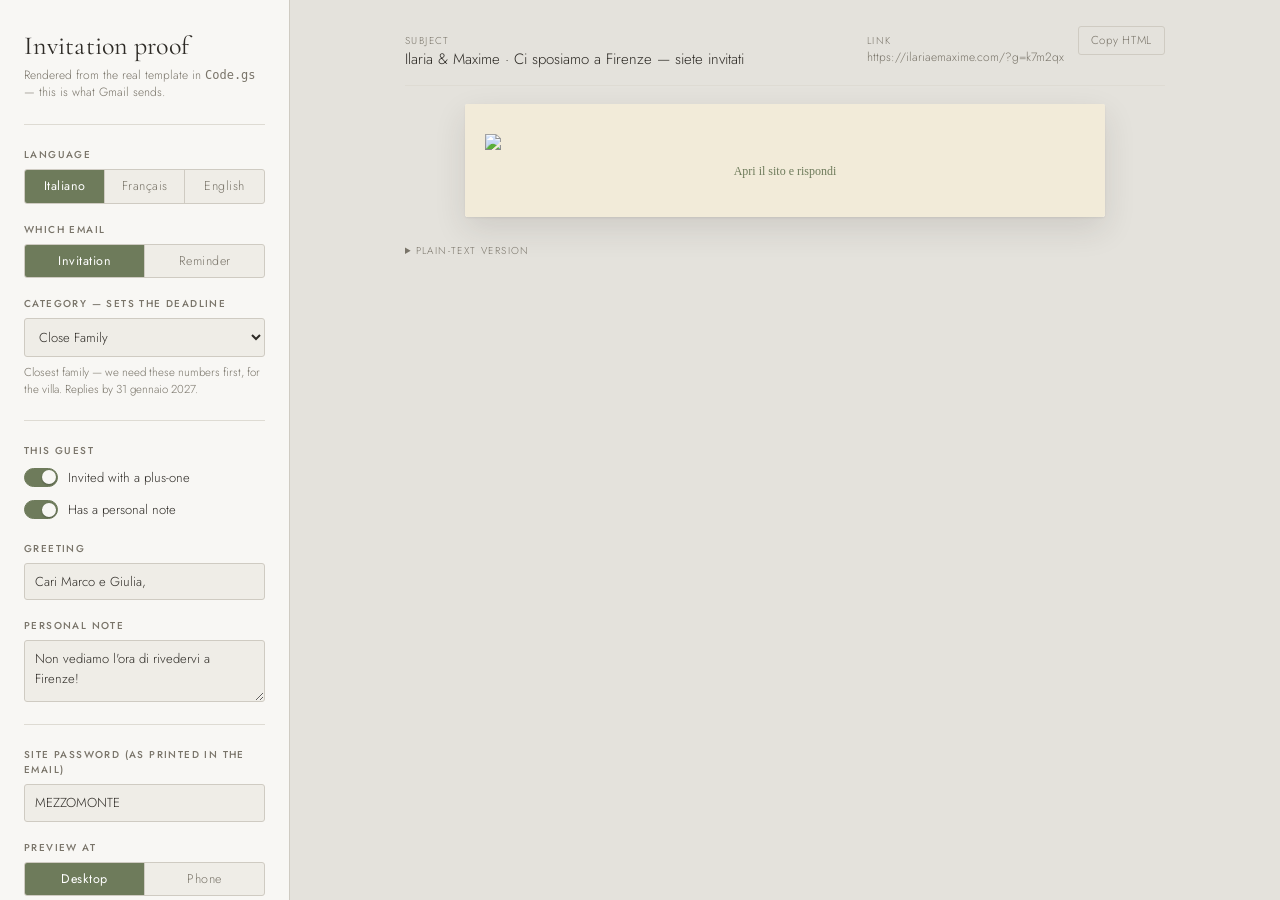
==== tools/invites/preview/invite-preview.html @ 86513843 "No empty slice, no white bands, and the password set like the mock The last slice was a band of empt" ====
<!doctype html>
<html lang="en">
<head>
<meta charset="utf-8">
<meta name="viewport" content="width=device-width,initial-scale=1">
<!-- ARTIFACT:BEGIN -->
<title>Invitation Proof Sheet</title>
<link rel="preconnect" href="https://fonts.googleapis.com">
<link rel="preconnect" href="https://fonts.gstatic.com" crossorigin>
<link rel="stylesheet" href="https://fonts.googleapis.com/css2?family=Cormorant+Garamond:ital,wght@0,400;1,300;1,400&family=Jost:wght@300;400;500&display=swap">
<style>
/* ---------------------------------------------------------------------------
   Proof-sheet chrome. Deliberately cooler and greyer than the invitation's own
   warm ivory, so the email reads as a sheet of paper laid on a light table
   rather than dissolving into the page around it. The email is the subject
   here; everything else should recede.
   Palette borrows one value from the wedding tokens — salvia-deep #6E7B5B —
   and nothing else, so the accent belongs without the chrome cosplaying.
--------------------------------------------------------------------------- */
:root{
  --ground:#E4E2DC; --panel:#F8F7F4; --panel-2:#EFEDE7;
  --ink:#2E2B26; --muted:#797469; --accent:#6E7B5B; --accent-ink:#FFFFFF;
  --line:#CFCBC2; --line-soft:#DEDBD3;
  --shadow:0 1px 2px rgba(46,43,38,.08), 0 12px 32px rgba(46,43,38,.12);
  --f-ui:'Jost', system-ui, -apple-system, sans-serif;
  --f-display:'Cormorant Garamond', Georgia, serif;
  --f-mono:ui-monospace, SFMono-Regular, Menlo, Consolas, monospace;
}
@media (prefers-color-scheme: dark){
  :root:not([data-theme="light"]){
    --ground:#191817; --panel:#232220; --panel-2:#2B2A27;
    --ink:#E9E5DD; --muted:#9A9488; --accent:#A8B79A; --accent-ink:#1B1F16;
    --line:#36332D; --line-soft:#2E2C27;
    --shadow:0 1px 2px rgba(0,0,0,.5), 0 14px 40px rgba(0,0,0,.55);
  }
}
:root[data-theme="dark"]{
  --ground:#191817; --panel:#232220; --panel-2:#2B2A27;
  --ink:#E9E5DD; --muted:#9A9488; --accent:#A8B79A; --accent-ink:#1B1F16;
  --line:#36332D; --line-soft:#2E2C27;
  --shadow:0 1px 2px rgba(0,0,0,.5), 0 14px 40px rgba(0,0,0,.55);
}

*{box-sizing:border-box}
body{
  margin:0; background:var(--ground); color:var(--ink);
  font-family:var(--f-ui); font-weight:300; font-size:14px; line-height:1.5;
  -webkit-font-smoothing:antialiased;
}
h1,h2,h3{margin:0; font-weight:400; text-wrap:balance}
button,input,select,textarea{font:inherit; color:inherit}

.wrap{display:grid; grid-template-columns:290px minmax(0,1fr); gap:0; min-height:100vh}

/* ---------------------------- control rail ------------------------------ */
.rail{
  background:var(--panel); border-right:1px solid var(--line);
  padding:26px 24px 40px; position:sticky; top:0; height:100vh; overflow-y:auto;
}
.brand{display:flex; flex-direction:column; gap:2px; margin-bottom:6px}
.brand h1{font-family:var(--f-display); font-size:26px; letter-spacing:.01em}
.brand p{margin:0; color:var(--muted); font-size:12px; line-height:1.45}
.rail hr{border:0; border-top:1px solid var(--line-soft); margin:22px 0}

.field{display:flex; flex-direction:column; gap:7px; margin-bottom:18px}
/* :not(.switch) — a toggle is also a direct child label, and it reads as a
   sentence, not as a field heading */
.field > label:not(.switch), .legend{
  font-size:10px; font-weight:500; letter-spacing:.14em; text-transform:uppercase;
  color:var(--muted);
}
.hint{font-size:11.5px; color:var(--muted); line-height:1.45; margin:0}

/* segmented control — the page's repeated object; one set of edges throughout */
.seg{display:flex; border:1px solid var(--line); border-radius:3px; overflow:hidden; background:var(--panel-2)}
.seg input{position:absolute; opacity:0; pointer-events:none}
.seg label{
  flex:1; text-align:center; padding:7px 4px; cursor:pointer; font-size:12.5px;
  letter-spacing:.04em; color:var(--muted); transition:background .12s, color .12s;
  border-right:1px solid var(--line);
}
.seg label:last-of-type{border-right:0}
.seg input:checked + label{background:var(--accent); color:var(--accent-ink); font-weight:400}
.seg input:focus-visible + label{outline:2px solid var(--accent); outline-offset:-2px}

.txt, select.txt{
  width:100%; padding:8px 10px; background:var(--panel-2); color:var(--ink);
  border:1px solid var(--line); border-radius:3px; font-size:13px;
}
.txt:focus-visible, select.txt:focus-visible{outline:2px solid var(--accent); outline-offset:1px; border-color:var(--accent)}
textarea.txt{resize:vertical; min-height:62px; line-height:1.5}

.switch{display:flex; align-items:center; gap:10px; cursor:pointer; padding:3px 0}
.switch input{position:absolute; opacity:0; pointer-events:none}
.switch .track{
  flex:none; width:34px; height:19px; border-radius:19px; background:var(--line);
  border:1px solid var(--line); position:relative; transition:background .15s;
}
.switch .track::after{
  content:""; position:absolute; top:1.5px; left:2px; width:14px; height:14px;
  border-radius:50%; background:var(--panel); transition:transform .15s;
  box-shadow:0 1px 2px rgba(0,0,0,.25);
}
.switch input:checked + .track{background:var(--accent); border-color:var(--accent)}
.switch input:checked + .track::after{transform:translateX(15px)}
.switch input:focus-visible + .track{outline:2px solid var(--accent); outline-offset:2px}
.switch span:last-child{font-size:13px}

/* ------------------------------- stage ---------------------------------- */
.stage{padding:26px 32px 64px; display:flex; flex-direction:column; gap:18px; align-items:center; min-width:0}
.bar{
  width:100%; max-width:760px; display:flex; flex-wrap:wrap; align-items:baseline;
  gap:6px 14px; padding-bottom:14px; border-bottom:1px solid var(--line-soft);
}
.bar .eyebrow{font-size:10px; letter-spacing:.14em; text-transform:uppercase; color:var(--muted)}
.bar .subject{font-size:15px; flex:1 1 320px; min-width:0}
.bar .to{color:var(--muted); font-size:12px}
.copy{
  padding:5px 12px; background:transparent; border:1px solid var(--line); border-radius:3px;
  cursor:pointer; font-size:11.5px; letter-spacing:.06em; color:var(--muted);
}
.copy:hover{border-color:var(--accent); color:var(--accent)}
.copy:focus-visible{outline:2px solid var(--accent); outline-offset:2px}

.paper{
  background:#FAF6EC; border-radius:3px; box-shadow:var(--shadow);
  width:100%; max-width:640px; transition:max-width .2s ease; overflow:hidden;
}
.paper.is-phone{max-width:392px}
.paper iframe{display:block; width:100%; border:0; background:#FAF6EC}

.plain{width:100%; max-width:760px}
.plain summary{
  cursor:pointer; font-size:10px; letter-spacing:.14em; text-transform:uppercase;
  color:var(--muted); padding:8px 0;
}
.plain summary:focus-visible{outline:2px solid var(--accent); outline-offset:2px}
.plain pre{
  margin:6px 0 0; padding:16px 18px; background:var(--panel); border:1px solid var(--line);
  border-radius:3px; font-family:var(--f-mono); font-size:12px; line-height:1.6;
  white-space:pre-wrap; word-break:break-word; overflow-x:auto; color:var(--ink);
}
.plain p{margin:0 0 8px; font-size:11.5px; color:var(--muted)}

@media (max-width:860px){
  .wrap{grid-template-columns:1fr}
  .rail{position:static; height:auto; border-right:0; border-bottom:1px solid var(--line)}
  .stage{padding:22px 18px 48px}
}
@media (prefers-reduced-motion: reduce){ *{transition:none !important} }
</style>

<div class="wrap">
  <aside class="rail">
    <div class="brand">
      <h1>Invitation proof</h1>
      <p>Rendered from the real template in <code>Code.gs</code> — this is what Gmail sends.</p>
    </div>
    <hr>

    <div class="field">
      <span class="legend">Language</span>
      <div class="seg" role="radiogroup" aria-label="Language">
        <input type="radio" name="lang" id="l-it" value="it" checked><label for="l-it">Italiano</label>
        <input type="radio" name="lang" id="l-fr" value="fr"><label for="l-fr">Français</label>
        <input type="radio" name="lang" id="l-en" value="en"><label for="l-en">English</label>
      </div>
    </div>

    <div class="field">
      <span class="legend">Which email</span>
      <div class="seg" role="radiogroup" aria-label="Which email">
        <input type="radio" name="kind" id="k-inv" value="invite" checked><label for="k-inv">Invitation</label>
        <input type="radio" name="kind" id="k-rem" value="reminder"><label for="k-rem">Reminder</label>
      </div>
    </div>

    <div class="field">
      <label for="cat">Category — sets the deadline</label>
      <select class="txt" id="cat"></select>
      <p class="hint" id="cat-note"></p>
    </div>

    <hr>

    <div class="field">
      <span class="legend">This guest</span>
      <label class="switch">
        <input type="checkbox" id="plus" checked><span class="track"></span>
        <span>Invited with a plus-one</span>
      </label>
      <label class="switch">
        <input type="checkbox" id="hasnote" checked><span class="track"></span>
        <span>Has a personal note</span>
      </label>
    </div>

    <div class="field">
      <label for="greet">Greeting</label>
      <input class="txt" id="greet" type="text" value="Cari Marco e Giulia,">
    </div>

    <div class="field">
      <label for="note">Personal note</label>
      <textarea class="txt" id="note">Non vediamo l'ora di rivedervi a Firenze!</textarea>
    </div>

    <hr>

    <div class="field">
      <label for="pw">Site password (as printed in the email)</label>
      <input class="txt" id="pw" type="text" value="MEZZOMONTE">
    </div>

    <div class="field">
      <span class="legend">Preview at</span>
      <div class="seg" role="radiogroup" aria-label="Preview width">
        <input type="radio" name="w" id="w-d" value="desktop" checked><label for="w-d">Desktop</label>
        <input type="radio" name="w" id="w-p" value="phone"><label for="w-p">Phone</label>
      </div>
    </div>
  </aside>

  <main class="stage">
    <div class="bar">
      <div style="flex:1 1 320px; min-width:0">
        <div class="eyebrow">Subject</div>
        <div class="subject" id="subject"></div>
      </div>
      <div class="to">
        <div class="eyebrow">Link</div>
        <span id="link"></span>
      </div>
      <button class="copy" id="copy" type="button">Copy HTML</button>
    </div>

    <div class="paper" id="paper">
      <iframe id="frame" title="Invitation email preview" scrolling="no"></iframe>
    </div>

    <details class="plain">
      <summary>Plain-text version</summary>
      <p>What reaches anyone whose mail client blocks images or strips HTML. The password and every key detail must survive here — check that they do.</p>
      <pre id="plain"></pre>
    </details>
  </main>
</div>

<script>
const CFG = {
  SITE_URL    : 'https://ilariaemaxime.com/',
  SENDER_NAME : 'Ilaria & Maxime',
  REPLY_TO    : 'maxime.ilaria@gmail.com',

  // Left empty on purpose — see sitePassword_() below. Never commit the real
  // password: this repository is public.
  PASSWORD    : '',

  // Deliberately the github.io address and not the custom domain: this URL
  // keeps working after ilariaemaxime.com is allowed to lapse. Only the script
  // ever fetches it — every image is embedded in the message before sending,
  // so a guest opening the invitation in 2030 is not fetching anything at all.
  IMG_BASE : 'https://matoui01.github.io/Wedding/assets/img/',
  IMG_CREST: 'email-crest.png',
  IMG_SPRIG: 'email-sprig.png',
  // The names, set in Pinyon Script and rendered to a PNG: Gmail strips <link>
  // web fonts, so as live text they fall back to Georgia and the design goes
  // with them. Built by tools/invites/assets/build-email-assets.py.
  IMG_MARK : 'email-wordmark.png',
  // The two display lines, per language. Same reason as the wordmark: Gmail
  // will not load Cormorant, and these are where the design lives.
  IMG_TAG  : function(l){ return 'email-tag-' + l + '.png'; },
  IMG_CLOSE: function(l){ return 'email-close-' + l + '.png'; },
  // The parts of the invitation that never change per guest — the header
  // (crest, names, tagline, date) and the facts table, one per language —
  // drawn from the site's own CSS by tools/invites/assets/render-pieces.js.
  // The invitation itself is drawn at send time: see mailBlobs_.
  /* Slides ignores the page size asked for when a presentation is created,
     so the invitation is drawn on copies of a template whose size was set
     once by hand: 1800 × 750 pt.

     Why those numbers. Google exports a slide with its long side capped at
     2500 px, so 1800 pt wide comes back 2400 px — four times the 600 px the
     invitation is shown at. And the height decides how tight the spacing can
     be: the invitation is drawn as a whole number of pages, and whatever is
     left over is shared out between the blocks, so a short page leaves little
     to share and the rhythm stays as designed. */
  TEMPLATE : 'Wedding HQ · invitation template',
  SCRATCH  : 'Wedding HQ · invitation (scratch)',
  IMG_HEAD : function(l){ return 'email-head-' + l + '.png'; },
  IMG_FACTS: function(l){ return 'email-facts-' + l + '.png'; },
  // Slides has no Jost and no letter-spacing at all, so every line that
  // depends on either is drawn in the browser and fetched as a picture. None
  // of them carries anything about a guest — the password stays live text,
  // because a public asset must never be the place it is written down.
  IMG_PWK  : function(l){ return 'email-pwk-' + l + '.png'; },
  // The password, set the same way but kept in the couple's own Drive: the
  // site's gate is that word, and a public file must never be where it is
  // written down. Made by tools/invites/assets/pw.js.
  PW_FILE  : 'Wedding HQ · password.png',
  IMG_BY   : function(l){ return 'email-by-' + l + '.png'; },
  IMG_CTA  : function(l){ return 'email-cta-' + l + '.png'; },
  // An email-weight copy of the hero — the site's own cut-out is 1.5 MB.
  IMG_HERO : 'email-estate.jpg',

  // Fallback deadline only — real per-category dates live on the Deadlines tab.
  RSVP_BY  : { it:'30 aprile 2027', fr:'30 avril 2027', en:'30 April 2027' },
  SUBJECT  : {
    it:'Ilaria & Maxime · Ci sposiamo a Firenze — siete invitati',
    fr:'Ilaria & Maxime · Nous nous marions à Florence — vous êtes invités',
    en:"Ilaria & Maxime · We're getting married in Florence — you're invited"
  },
  SUBJECT_R: {
    it:'Ilaria & Maxime · Un piccolo promemoria per il 23 luglio',
    fr:'Ilaria & Maxime · Un petit rappel pour le 23 juillet',
    en:'Ilaria & Maxime · A gentle reminder about 23 July'
  }
};

const T = {
  // three grounds, read as one object: the envelope (panna2) holds a mat
  // (panna) which holds the letter (carta). Paper is the lightest thing in
  // the frame, the way it is on a desk.
  carta:'#FDFBF5', panna:'#FAF6EC', panna2:'#F2EBD9', salvia:'#93A586', salviaDeep:'#6E7B5B',
  terracotta:'#C47A54', oro:'#B08D4F', ink:'#3D352A', muted:'#897C68',
  line:'#E4DCC9', lineGold:'#DCC9A4',
  fDisplay:"'Cormorant Garamond', 'Hoefler Text', Baskerville, 'Palatino Linotype', Palatino, Garamond, Georgia, serif",
  fBody:"'EB Garamond', 'Iowan Old Style', 'Palatino Linotype', Palatino, 'Book Antiqua', Garamond, Georgia, serif",
  fUi:"'Jost', Futura, 'Century Gothic', 'Avenir Next', Avenir, 'Trebuchet MS', Helvetica, Arial, sans-serif",
  fScript:"'Pinyon Script', 'Cormorant Garamond', Georgia, cursive"
};

const FACE_CSS =
"@font-face{font-family:'EB Garamond';font-style:normal;font-weight:400;src:url(https://fonts.gstatic.com/s/ebgaramond/v33/SlGDmQSNjdsmc35JDF1K5E55YMjF_7DPuGi-6_RUAw.ttf) format('truetype');}" +
"@font-face{font-family:'EB Garamond';font-style:italic;font-weight:400;src:url(https://fonts.gstatic.com/s/ebgaramond/v33/SlGFmQSNjdsmc35JDF1K5GRwUjcdlttVFm-rI7e8QI96.ttf) format('truetype');}" +
"@font-face{font-family:'Cormorant Garamond';font-style:normal;font-weight:400;src:url(https://fonts.gstatic.com/s/cormorantgaramond/v21/co3umX5slCNuHLi8bLeY9MK7whWMhyjypVO7abI26QOD_v86GnM.ttf) format('truetype');}" +
"@font-face{font-family:'Cormorant Garamond';font-style:italic;font-weight:400;src:url(https://fonts.gstatic.com/s/cormorantgaramond/v21/co3smX5slCNuHLi8bLeY9MK7whWMhyjYrGFEsdtdc62E6zd58jDOjw.ttf) format('truetype');}" +
"@font-face{font-family:'Jost';font-style:normal;font-weight:400;src:url(https://fonts.gstatic.com/s/jost/v20/92zPtBhPNqw79Ij1E865zBUv7myjJQVG.ttf) format('truetype');}" +
"@font-face{font-family:'Jost';font-style:normal;font-weight:500;src:url(https://fonts.gstatic.com/s/jost/v20/92zPtBhPNqw79Ij1E865zBUv7myRJQVG.ttf) format('truetype');}";

const COPY = {
  it:{
    over:'VILLA CORSINI A MEZZOMONTE · FIRENZE', tag:'Ci sposiamo', date:'Venerdì 23 luglio 2027',
    body:'Insieme alle nostre famiglie, abbiamo la gioia di invitarvi a celebrare il nostro matrimonio. Ci sposiamo tra le colline di Firenze, a Villa Corsini a Mezzomonte: una giornata di festa fra giardini, arte e buon vino, con le persone che amiamo.',
    kDay:'Il giorno', vDay:'Venerdì 23 luglio 2027',
    kWhere:'Dove', vWhere:'Villa Corsini a Mezzomonte · Impruneta, Firenze',
    kDress:'Dress code', vDress:'Cocktail elegante',
    siteLead:'Programma, viaggio, regali e conferma di presenza sono tutti sul nostro sito.',
    pwk:'Password del sito', cta:'Apri il sito e rispondi', byLabel:'Rispondete entro il',
    by:d=>'Vi preghiamo di confermare entro il '+d+'.',
    close:'A presto,',
    fl:'Ilaria & Maxime · 23 luglio 2027 · Villa Corsini a Mezzomonte',
    fcLead:'Domande?',
    rTag:'Un piccolo promemoria',
    rBody:'Non abbiamo ancora ricevuto la vostra risposta per il 23 luglio 2027 a Villa Corsini a Mezzomonte. Ci farebbe davvero piacere sapere se ci sarete — bastano due minuti sul sito. E se avete già risposto, perdonateci il doppio messaggio!'
  },
  fr:{
    over:'VILLA CORSINI A MEZZOMONTE · FLORENCE', tag:'Nous nous marions', date:'Vendredi 23 juillet 2027',
    body:'Avec nos familles, nous avons la joie de vous inviter à célébrer notre mariage. Nous nous marions sur les collines de Florence, à la Villa Corsini a Mezzomonte : une journée de fête entre jardins, art et bon vin, avec ceux que nous aimons.',
    kDay:'Le jour', vDay:'Vendredi 23 juillet 2027',
    kWhere:'Lieu', vWhere:'Villa Corsini a Mezzomonte · Impruneta, Florence',
    kDress:'Tenue', vDress:'Cocktail élégant',
    siteLead:'Le programme, le voyage, les cadeaux et votre réponse sont sur notre site.',
    pwk:'Mot de passe du site', cta:'Ouvrir le site et répondre', byLabel:'Merci de répondre avant le',
    by:d=>'Merci de confirmer avant le '+d+'.',
    close:'À très bientôt,',
    fl:'Ilaria & Maxime · 23 juillet 2027 · Villa Corsini a Mezzomonte',
    fcLead:'Questions ?',
    rTag:'Un petit rappel',
    rBody:"Nous n'avons pas encore reçu votre réponse pour le 23 juillet 2027 à la Villa Corsini a Mezzomonte. Cela nous ferait vraiment plaisir de savoir si vous serez des nôtres — deux minutes sur le site suffisent. Et si vous avez déjà répondu, pardonnez-nous ce doublon !"
  },
  en:{
    over:'VILLA CORSINI A MEZZOMONTE · FLORENCE', tag:"We're getting married", date:'Friday · 23 July 2027',
    body:"Together with our families, we are delighted to invite you to celebrate our wedding. We're getting married in the hills of Florence, at Villa Corsini a Mezzomonte — a day of celebration among gardens, art and good wine, with the people we love.",
    kDay:'The day', vDay:'Friday 23 July 2027',
    kWhere:'Where', vWhere:'Villa Corsini a Mezzomonte · Impruneta, Florence',
    kDress:'Dress code', vDress:'Elegant cocktail',
    siteLead:'The programme, travel, gifts and your RSVP all live on our site.',
    pwk:'Site password', cta:'Open the site and RSVP', byLabel:'Kindly reply by',
    by:d=>'Kindly reply by '+d+'.',
    close:'See you soon,',
    fl:'Ilaria & Maxime · 23 July 2027 · Villa Corsini a Mezzomonte',
    fcLead:'Questions?',
    rTag:'A gentle reminder',
    rBody:"We haven't yet had your reply for 23 July 2027 at Villa Corsini a Mezzomonte. We'd love to know whether you can join us — it only takes two minutes on the site. And if you've already replied, do forgive the duplicate!"
  }
};

const MONTHS = {
  it:['gennaio','febbraio','marzo','aprile','maggio','giugno','luglio','agosto','settembre','ottobre','novembre','dicembre'],
  fr:['janvier','février','mars','avril','mai','juin','juillet','août','septembre','octobre','novembre','décembre'],
  en:['January','February','March','April','May','June','July','August','September','October','November','December']
};

const DEADLINE_SEED = [
  ['Close Family',   [2027, 0, 31], 'Closest family — we need these numbers first, for the villa.'],
  ['Family',         [2027, 1, 28], 'Atoui and Baudoin sides.'],
  ['Family Friends', [2027, 2, 15], ''],
  ['Friends',        [2027, 2, 31], ''],
  ['(default)',      [2027, 3, 30], 'Used for any guest whose Category is blank or unlisted.']
];

const TOKEN_ALPHABET = 'abcdefghjkmnpqrstuvwxyz23456789';

/* >>> shared
   Everything between these two markers is plain JavaScript with no Apps
   Script in it: the words a guest is addressed with, and nothing else.
   tools/invites/preview/build-preview.py lifts exactly this text into the
   proof sheet, so what the preview says and what is sent cannot drift apart.
   Keep it that way: nothing here may touch CFG, COPY, SpreadsheetApp or any
   other global. */

const JOIN     = { it:' e ',   fr:' et ',   en:' and ' };
const PLURAL   = { it:'Cari ', fr:'Chers ', en:'Dear ' };
const FALLBACK = { it:'Cari tutti,', fr:'Chers tous,', en:'Dear all,' };

// French and Italian gender the singular ("Chère", "Caro"), and nothing on the
// row records a guest's gender. The ending of the first name decides, except
// for the common names where that rule is wrong.
const FEMININE = {
  it: ['irene','beatrice','alice','matilde','rachele','adele','noemi','agnese',
       'cloe','zoe','nives','ester','ines','carmen','miriam','sarah','giuditta'],
  fr: ['chantal','maud','margot','anais','anaïs','ingrid','karen','carmen',
       'meriem','maryam','sarah','ines','inès','agnes','agnès','marion','manon',
       'dolores','elisabeth','judith','ruth','edith','myriam','miriam','zeynep']
};
const MASCULINE = {
  it: ['andrea','luca','nicola','mattia','elia','tobia','simone','davide',
       'daniele','gabriele','emanuele','michele','giuseppe','pasquale',
       'raffaele','samuele','cesare','oreste','felice'],
  fr: ['maxime','theophile','théophile','jerome','jérôme','etienne','étienne',
       'pierre','alexandre','guillaume','jean-baptiste','antoine','philippe',
       'christophe','stephane','stéphane','jeremie','jérémie','come','côme',
       'hippolyte','timothee','timothée','barnabe','barnabé']
};

// said only to a guest whose plus-one is open — a named one is greeted instead
const PLUS_COPY = {
  it:'Saremo felici di accogliere anche il vostro accompagnatore.',
  fr:"Vous pouvez venir accompagné·e — nous serons ravis de l'accueillir.",
  en:"You're warmly invited to bring a plus-one."
};

function normLang_(v){ v = String(v || '').trim().toLowerCase().slice(0, 2); return (v === 'fr' || v === 'en' || v === 'it') ? v : 'it'; }
function normText_(s){ return String(s == null ? '' : s).normalize('NFC').replace(/\s+/g, ' ').trim(); }
function truthy_(v){ v = String(v || '').trim().toLowerCase(); return v === 'yes' || v === 'y' || v === 'true' || v === '1' || v === 'si' || v === 'sì' || v === 'oui' || v === 'x'; }

// The people a letter is addressed to, as the Household cell names them —
// "Paul et Véro", "Thibault & Clara", "Zia Antonella" — because that cell is
// written the way the couple actually call them, where Invitee may carry a
// surname to tell two Thomases apart. A trailing initial ("Thomas J") is how
// the sheet tells them apart too, not how anyone is greeted. With no
// Household, the invitee and, if invited, the plus-one.
const SPLIT_NAMES = /\s*(?:&|\+|\bet\b|\be\b|\band\b)\s*/i;
// a Household still waiting for a real name — flagged, never printed quietly
const PLACEHOLDER = /\b(sa femme|son mari|son conjoint|sa conjointe|sa compagne|son compagnon|his wife|her husband|partner|moglie|marito|compagn[oa])\b/i;
function invitedPlus_(g){ return g.plusOne ? normText_(g.plusName) : ''; }
function addressees_(g){
  const hh = normText_(g.household);
  let names = hh ? hh.split(SPLIT_NAMES).map(normText_).filter(Boolean) : [];
  if(!names.length){
    names = [normText_(g.names)].filter(Boolean);
    const p = invitedPlus_(g);
    if(p) names.push(p);
  }
  return names.map(n => n.replace(/\s+[A-Za-z]\.?$/, ''));
}

// "Cari Sara e Riccardo," / "Chère Clara," — from the names on the row
function greetingFor_(names, lang){
  lang = normLang_(lang);
  if(!names.length) return FALLBACK[lang];
  const joined = names.length > 1
    ? names.slice(0, -1).join(', ') + JOIN[lang] + names[names.length - 1]
    : names[0];
  if(lang === 'en') return 'Dear ' + joined + ',';
  if(names.length > 1) return PLURAL[lang] + joined + ',';
  // one person, in French or Italian: the article has a gender and nothing
  // on the row records one, so the first name decides, hint lists first
  const first = names[0].split(' ')[0].toLowerCase();
  let fem;
  if(FEMININE[lang].indexOf(first) >= 0) fem = true;
  else if(MASCULINE[lang].indexOf(first) >= 0) fem = false;
  else fem = lang === 'fr' ? /[ae]$/.test(first) : /a$/.test(first);
  return (lang === 'fr' ? (fem ? 'Chère ' : 'Cher ') : (fem ? 'Cara ' : 'Caro ')) + joined + ',';
}

// What the Greeting cell says — whether the =GREETING() formula put it there
// or you typed over it — and, only if the cell is empty, what the names give.
function greetingOf_(g){ return normText_(g.greeting) || greetingFor_(addressees_(g), g.lang); }

// 'typed' when the cell holds your own words; otherwise 'guessed' when a
// gender had to be guessed, 'placeholder' when "sa femme" still stands in for
// a name — the rows worth a look before sending. '' when nothing to flag.
function greetingDoubtful_(g){
  const names = addressees_(g);
  const auto = greetingFor_(names, g.lang);
  const cell = normText_(g.greeting);
  if(cell && cell !== auto) return PLACEHOLDER.test(cell) ? 'placeholder' : 'typed';
  if(names.some(n => PLACEHOLDER.test(n))) return 'placeholder';
  return (normLang_(g.lang) !== 'en' && names.length === 1) ? 'guessed' : '';
}

// The open-plus-one sentence — or nothing: a couple already named in the
// greeting ("Chers Paul et Véro,") is not being offered a third.
function plusLine_(g){
  if(!g.plusOne || addressees_(g).length > 1) return '';
  return PLUS_COPY[normLang_(g.lang)];
}

/* <<< shared */

function buildEmail_(g){
  const c = COPY[g.lang] || COPY.it;
  const greet = greetingOf_(g);
  const plusText = plusLine_(g);
  const link = inviteLink_(g.token || '');
  const by = c.by(g.replyBy || CFG.RSVP_BY[g.lang]);
  /* The picture arrives in slices — see mailBlobs_ — stacked in one column
     with no space of any kind between them: zero font size and line height on
     the cells, block images, collapsed borders. Anything else and a mail
     client leaves a hairline of background across the invitation. */
  const slices = (g.slices || 1);
  let stack = '';
  for(let i = 1; i <= slices; i++){
    stack += '<tr><td style="padding:0;margin:0;font-size:0;line-height:0;">' +
             '<img src="cid:mail' + i + '" width="600" alt="' + (i === 1 ? esc_(greet) + ' ' + c.body + ' ' + esc_(by) : '') + '"' +
             ' style="display:block;border:0;margin:0;width:600px;max-width:100%;height:auto;"></td></tr>';
  }

  /* The invitation is one picture, and the picture is the link. Gmail,
     Outlook and Yahoo all strip web fonts, so nothing set in Pinyon Script or
     EB Garamond survives as live text — drawn, all of it survives, and a
     single image carries no seams between the parts. Wrapping it in the link
     also takes away Gmail's download/save overlay, which otherwise sits on
     top of the invitation whenever the cursor passes over it.

     Everything a guest needs in words — the password, the address, the day —
     is in the plain-text half of the message below, which is what they get if
     they read with images turned off. */
  const html =
`<!doctype html><html lang="${g.lang}"><head><meta charset="utf-8">
<meta name="viewport" content="width=device-width,initial-scale=1">
<meta name="x-apple-disable-message-reformatting">
<style>a{text-decoration:none}</style>
</head>
<body style="margin:0;padding:0;background:${T.panna2};">
<div style="display:none;max-height:0;overflow:hidden;opacity:0;">${esc_(greet)} ${c.tag} — ${c.date}, Villa Corsini a Mezzomonte.</div>

<table role="presentation" width="100%" cellpadding="0" cellspacing="0" bgcolor="${T.panna2}" style="background:${T.panna2};">
<tr><td align="center" style="padding:30px 12px;">
  <a href="${link}" style="display:block;width:600px;max-width:100%;">
    <table role="presentation" width="600" cellpadding="0" cellspacing="0" border="0"
           style="width:600px;max-width:100%;border-collapse:collapse;">${stack}</table>
  </a>
  <div style="padding:14px 20px 0;font-family:${T.fBody};font-size:12px;color:${T.muted};">
    <a href="${link}" style="color:${T.salviaDeep};">${esc_(c.cta)}</a>
  </div>
</td></tr></table>
</body></html>`;

  const text =
`${greet}

${c.body}
${g.note ? '\n' + g.note + '\n' : ''}
${c.kDay}: ${c.vDay}
${c.kWhere}: ${c.vWhere}
${c.kDress}: ${c.vDress}
${plusText ? '\n' + plusText + '\n' : ''}
${c.siteLead}
${c.pwk}: ${sitePassword_()}
${link}
${by}

${c.close}
Ilaria & Maxime
${CFG.REPLY_TO}`;

  return { subject: CFG.SUBJECT[g.lang] || CFG.SUBJECT.it, html, text };
}

function buildReminder_(g){
  const c = COPY[g.lang] || COPY.it;
  const greet = greetingOf_(g);
  const link = inviteLink_(g.token || '');
  const I = CFG.IMG_BASE;

  const html =
`<!doctype html><html lang="${g.lang}"><head><meta charset="utf-8">
<meta name="viewport" content="width=device-width,initial-scale=1">
<meta name="x-apple-disable-message-reformatting">
<style>${FACE_CSS}a{text-decoration:none} @media (max-width:620px){.px{padding-left:20px!important;padding-right:20px!important}.lx{padding-left:22px!important;padding-right:22px!important}}</style>
</head>
<body style="margin:0;padding:0;background:${T.panna2};">
<div style="display:none;max-height:0;overflow:hidden;opacity:0;">${c.rTag} — ${c.date}, Villa Corsini a Mezzomonte.</div>

<table role="presentation" width="100%" cellpadding="0" cellspacing="0" bgcolor="${T.panna2}" style="background:${T.panna2};">
<tr><td align="center" style="padding:32px 12px;">

  <table role="presentation" width="600" cellpadding="0" cellspacing="0" bgcolor="${T.panna}" style="width:600px;max-width:100%;background:${T.panna};">

    <tr><td align="center" style="padding:40px 0 0;">
      <img src="cid:crest" width="82" height="94" alt="" style="display:block;border:0;width:82px;height:auto;">
    </td></tr>

    <tr><td align="center" class="px" style="padding:16px 40px 0;">
      <img src="cid:wordmark" width="300" alt="Ilaria &amp; Maxime" style="display:block;border:0;width:300px;max-width:100%;height:auto;margin:0 auto;">
    </td></tr>

    <tr><td align="center" style="padding:12px 40px 0;font-family:${T.fDisplay};font-style:italic;font-size:19px;color:${T.muted};">${c.rTag}</td></tr>

    <tr><td class="px" style="padding:26px 34px 34px;">
      <table role="presentation" width="100%" cellpadding="0" cellspacing="0" bgcolor="${T.carta}" style="background:${T.carta};border:1px solid ${T.lineGold};">

        <tr><td class="lx" style="padding:32px 36px 0;font-family:${T.fDisplay};font-size:22px;color:${T.ink};">${esc_(greet)}</td></tr>

        <tr><td class="lx" style="padding:12px 36px 0;font-family:${T.fBody};font-size:16px;line-height:1.7;color:${T.ink};">${c.rBody}</td></tr>

        <tr><td class="lx" style="padding:24px 36px 0;">
          <table role="presentation" width="100%" cellpadding="0" cellspacing="0">
            ${factRow_(c.kDay,   c.vDay,   true)}
            ${factRow_(c.kWhere, c.vWhere, false)}
          </table>
        </td></tr>

        <tr><td align="center" style="padding:24px 36px 0;">
          <table role="presentation" cellpadding="0" cellspacing="0" bgcolor="${T.panna}" style="border:1px solid ${T.lineGold};background:${T.panna};">
            <tr><td align="center" style="padding:10px 26px;">
              <div style="font-family:${T.fUi};font-size:10px;letter-spacing:3px;text-transform:uppercase;color:${T.muted};">${c.pwk}</div>
              <div style="font-family:${T.fUi};font-weight:500;font-size:19px;letter-spacing:5px;color:${T.ink};padding-top:3px;">${esc_(sitePassword_())}</div>
            </td></tr>
          </table>
        </td></tr>

        <tr><td align="center" style="padding:20px 0 0;">
          <table role="presentation" cellpadding="0" cellspacing="0"><tr><td align="center" bgcolor="${T.salvia}">
            <a href="${link}" style="display:inline-block;font-family:${T.fUi};font-size:13px;letter-spacing:3px;text-transform:uppercase;color:#FBF8EF;padding:15px 36px;">${c.cta}</a>
          </td></tr></table>
        </td></tr>

        <tr><td align="center" style="padding:12px 36px 0;font-family:${T.fUi};font-size:11px;letter-spacing:1px;color:${T.muted};">${c.by(g.replyBy || CFG.RSVP_BY[g.lang])}</td></tr>

        <tr><td align="center" style="padding:28px 16px 0;">
          <img src="cid:close" height="20" alt="${c.close}" style="display:block;border:0;height:20px;width:auto;margin:0 auto;">
        </td></tr>
        <tr><td align="center" style="padding:6px 36px 32px;">
          <img src="cid:wordmark" width="190" alt="Ilaria &amp; Maxime" style="display:block;border:0;width:190px;max-width:100%;height:auto;margin:0 auto;">
        </td></tr>

      </table>
    </td></tr>

    <tr><td align="center" class="px" style="padding:0 40px 40px;font-family:${T.fUi};font-size:10px;letter-spacing:2px;text-transform:uppercase;color:${T.muted};">${c.fl}</td></tr>

  </table>
</td></tr></table>
</body></html>`;

  const text =
`${greet}

${c.rBody}

${c.kDay}: ${c.vDay}
${c.kWhere}: ${c.vWhere}

${c.pwk}: ${sitePassword_()}
${link}
${c.by(g.replyBy || CFG.RSVP_BY[g.lang])}

${c.close}
Ilaria & Maxime
${CFG.REPLY_TO}`;

  return { subject: CFG.SUBJECT_R[g.lang] || CFG.SUBJECT_R.it, html, text };
}

function factRow_(k, v, first){
  const top = first ? '' : 'border-top:1px solid ' + T.line + ';';
  return '<tr>' +
    '<td style="' + top + 'padding:12px 14px 12px 0;font-family:' + T.fUi + ';font-size:10px;letter-spacing:3px;text-transform:uppercase;color:' + T.salviaDeep + ';white-space:nowrap;vertical-align:middle;">' + k + '</td>' +
    '<td align="right" style="' + top + 'padding:12px 0;font-family:' + T.fBody + ';font-size:16px;color:' + T.ink + ';vertical-align:middle;">' + v + '</td>' +
  '</tr>';
}

function sitePassword_(){
  if(CFG.PASSWORD) return CFG.PASSWORD;          // preview harness / local override
  try {
    return PropertiesService.getScriptProperties().getProperty('SITE_PASSWORD') || 'XXXXXX';
  } catch(_){ return 'XXXXXX'; }
}

function esc_(s){ return String(s).replace(/&/g, '&amp;').replace(/</g, '&lt;').replace(/>/g, '&gt;'); }

function inviteLink_(token){
  const base = CFG.SITE_URL + (CFG.SITE_URL.indexOf('?') < 0 ? '?' : '&');
  return base + 'g=' + encodeURIComponent(token);
}

/* ------------------------------------------------------------------------ *
 * Harness. Everything above this line was lifted verbatim from Code.gs by
 * build-preview.py — edit the email there, then re-run the generator.
 * ------------------------------------------------------------------------ */
const $ = (id) => document.getElementById(id);
const radio = (name) => document.querySelector('input[name="' + name + '"]:checked').value;

/* the same category → date table the Deadlines tab is seeded with */
const CATS = DEADLINE_SEED.map(r => ({
  name: r[0], date: new Date(r[1][0], r[1][1], r[1][2]), note: r[2]
}));
$('cat').innerHTML = CATS.map((c, i) =>
  '<option value="' + i + '">' + c.name + '</option>').join('');

function deadlineText(cat, lang){
  const m = MONTHS[lang] || MONTHS.it;
  return cat.date.getDate() + ' ' + m[cat.date.getMonth()] + ' ' + cat.date.getFullYear();
}

const SAMPLE_TOKEN = 'k7m2qx';

function render(){
  const lang = radio('lang');
  const cat  = CATS[Number($('cat').value)] || CATS[0];
  CFG.PASSWORD = $('pw').value || 'XXXXXX';

  const g = {
    lang: lang,
    greeting: $('greet').value.trim(),
    names: '',
    plusOne: $('plus').checked,
    note: $('hasnote').checked ? $('note').value.trim() : '',
    token: SAMPLE_TOKEN,
    replyBy: deadlineText(cat, lang)
  };

  const m = (radio('kind') === 'reminder') ? buildReminder_(g) : buildEmail_(g);
  $('subject').textContent = m.subject;
  $('plain').textContent = m.text;
  $('link').textContent = inviteLink_(SAMPLE_TOKEN);
  $('cat-note').textContent = cat.note
    ? cat.note + ' Replies by ' + deadlineText(cat, lang) + '.'
    : 'Replies by ' + deadlineText(cat, lang) + '.';
  $('paper').classList.toggle('is-phone', radio('w') === 'phone');

  const f = $('frame');
  f.srcdoc = m.html;
  window.__html = m.html;
}

/* srcdoc is same-origin, so the frame can be sized to its own content */
$('frame').addEventListener('load', () => {
  const d = $('frame').contentDocument;
  if(d && d.body) $('frame').style.height = (d.body.scrollHeight + 8) + 'px';
});

document.querySelectorAll('input, select, textarea').forEach(el => {
  el.addEventListener('input', render);
  el.addEventListener('change', render);
});

$('copy').addEventListener('click', async (e) => {
  const b = e.currentTarget;
  try{
    await navigator.clipboard.writeText(window.__html || '');
    b.textContent = 'Copied';
  }catch(_){ b.textContent = 'Press ⌘C'; }
  setTimeout(() => { b.textContent = 'Copy HTML'; }, 1500);
});

render();
</script>
<!-- ARTIFACT:END -->
</body>
</html>
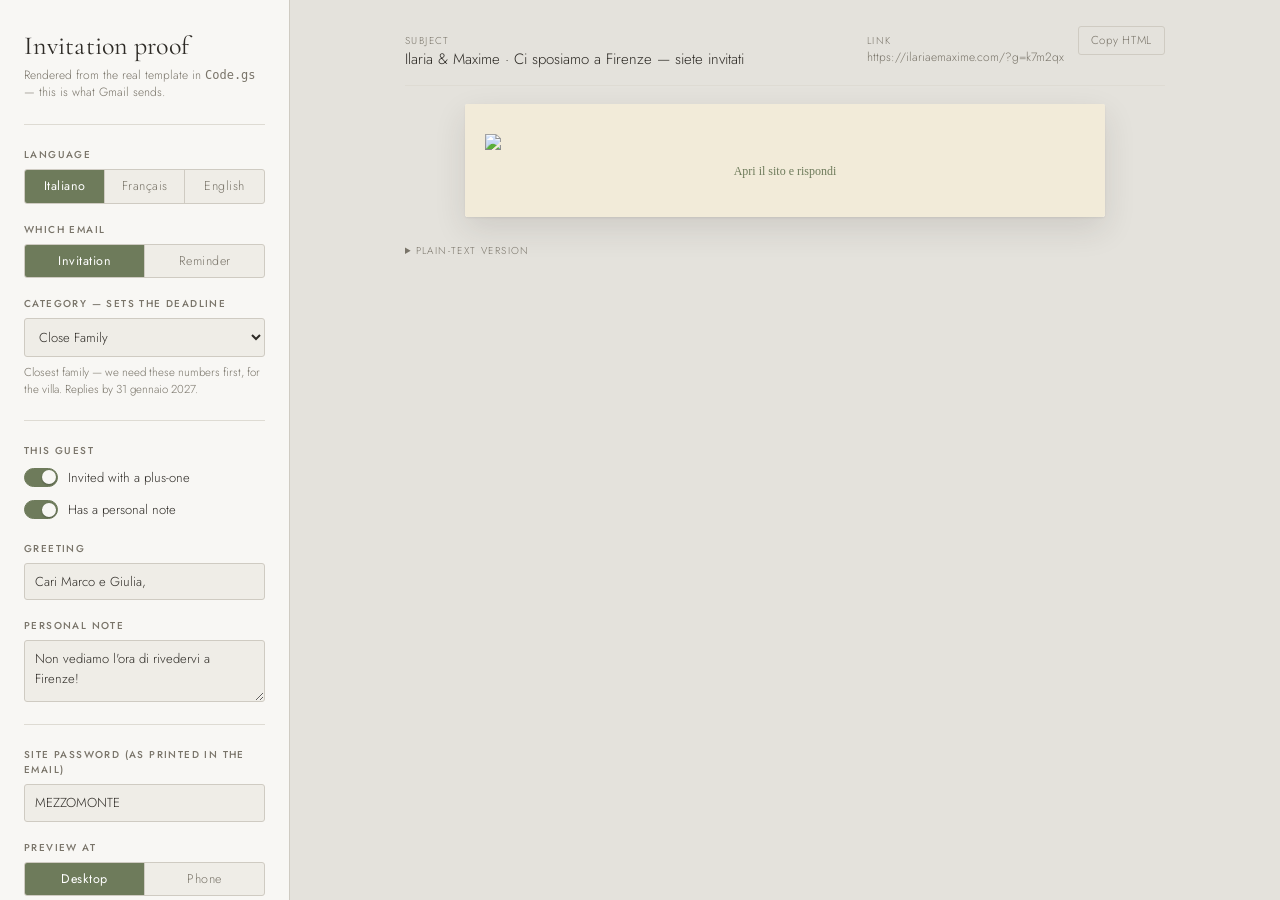
==== commit 95b3aad0: "Say what the invitation holds, and stop asking a question nobody can answer Every invitation now say" ====
--- a/tools/invites/preview/invite-preview.html
+++ b/tools/invites/preview/invite-preview.html
@@ -434,11 +434,19 @@
        'hippolyte','timothee','timothée','barnabe','barnabé']
 };
 
-// said only to a guest whose plus-one is open — a named one is greeted instead
-const PLUS_COPY = {
-  it:'Saremo felici di accogliere anche il vostro accompagnatore.',
-  fr:"Vous pouvez venir accompagné·e — nous serons ravis de l'accueillir.",
-  en:"You're warmly invited to bring a plus-one."
+/* What the invitation holds for them, said plainly — a guest should not have
+   to work out from the greeting whether they may bring someone. Three cases:
+   an open plus-one, two named people, one person on their own. */
+const SEATS_COPY = {
+  it:{ open:'Saremo felici di accogliere anche il vostro accompagnatore.',
+       two: 'Abbiamo riservato due posti, per voi due.',
+       one: 'Abbiamo riservato un posto a vostro nome.' },
+  fr:{ open:"Vous pouvez venir accompagné·e — nous serons ravis de l'accueillir.",
+       two: 'Nous avons réservé deux places, pour vous deux.',
+       one: 'Nous avons réservé une place à votre nom.' },
+  en:{ open:"You're warmly invited to bring a plus-one.",
+       two: 'We have kept two seats, for the two of you.',
+       one: 'We have kept one seat, in your name.' }
 };
 
 function normLang_(v){ v = String(v || '').trim().toLowerCase().slice(0, 2); return (v === 'fr' || v === 'en' || v === 'it') ? v : 'it'; }
@@ -501,11 +509,10 @@
   return (normLang_(g.lang) !== 'en' && names.length === 1) ? 'guessed' : '';
 }
 
-// The open-plus-one sentence — or nothing: a couple already named in the
-// greeting ("Chers Paul et Véro,") is not being offered a third.
 function plusLine_(g){
-  if(!g.plusOne || addressees_(g).length > 1) return '';
-  return PLUS_COPY[normLang_(g.lang)];
+  const c = SEATS_COPY[normLang_(g.lang)];
+  if(addressees_(g).length > 1) return c.two;       // both are named in the greeting
+  return g.plusOne ? c.open : c.one;
 }
 
 /* <<< shared */
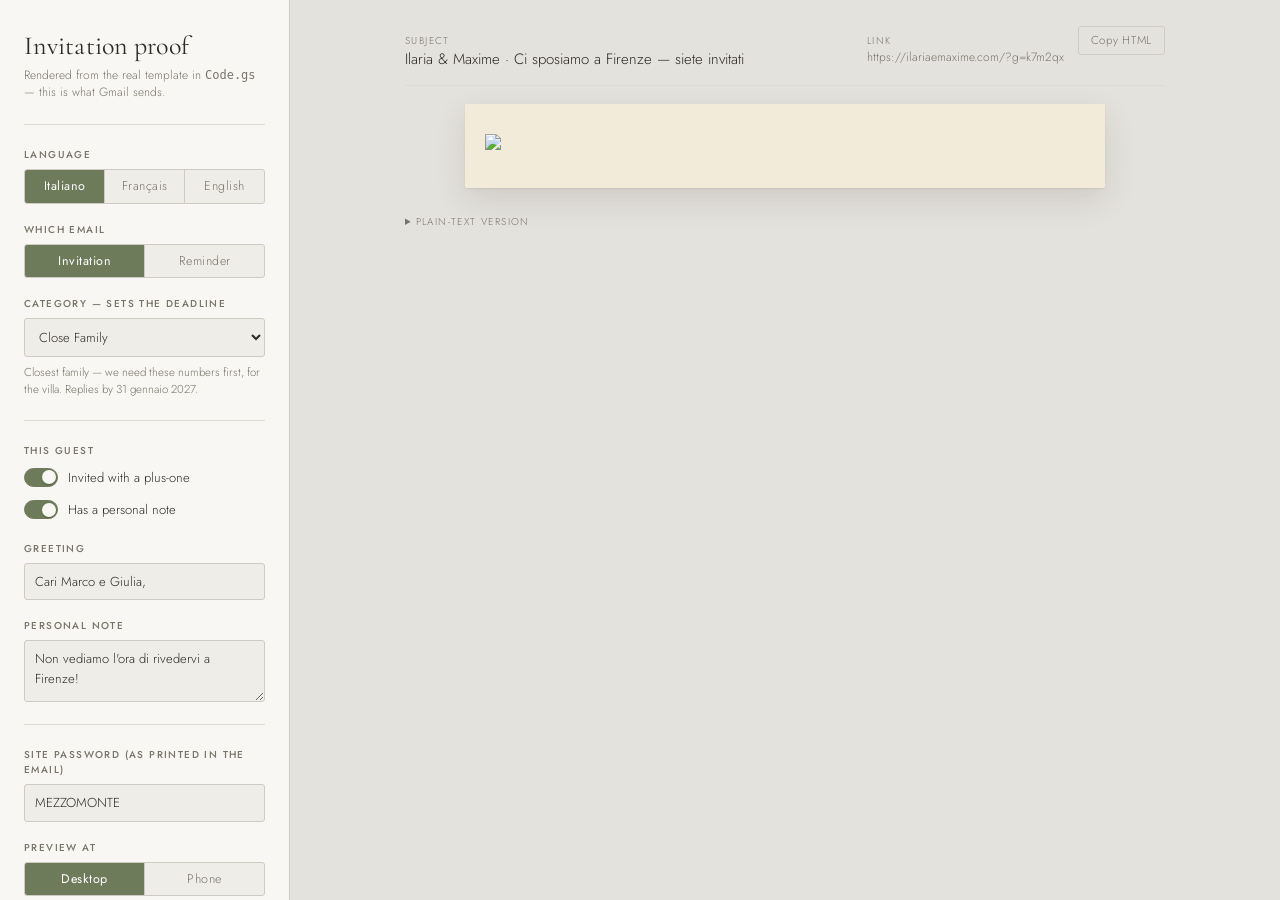
==== commit 74d08798: "Draw the button's ground, place the drawn lines at their true size, and let the numbers be tuned The" ====
--- a/tools/invites/preview/invite-preview.html
+++ b/tools/invites/preview/invite-preview.html
@@ -560,9 +560,6 @@
     <table role="presentation" width="600" cellpadding="0" cellspacing="0" border="0"
            style="width:600px;max-width:100%;border-collapse:collapse;">${stack}</table>
   </a>
-  <div style="padding:14px 20px 0;font-family:${T.fBody};font-size:12px;color:${T.muted};">
-    <a href="${link}" style="color:${T.salviaDeep};">${esc_(c.cta)}</a>
-  </div>
 </td></tr></table>
 </body></html>`;
 
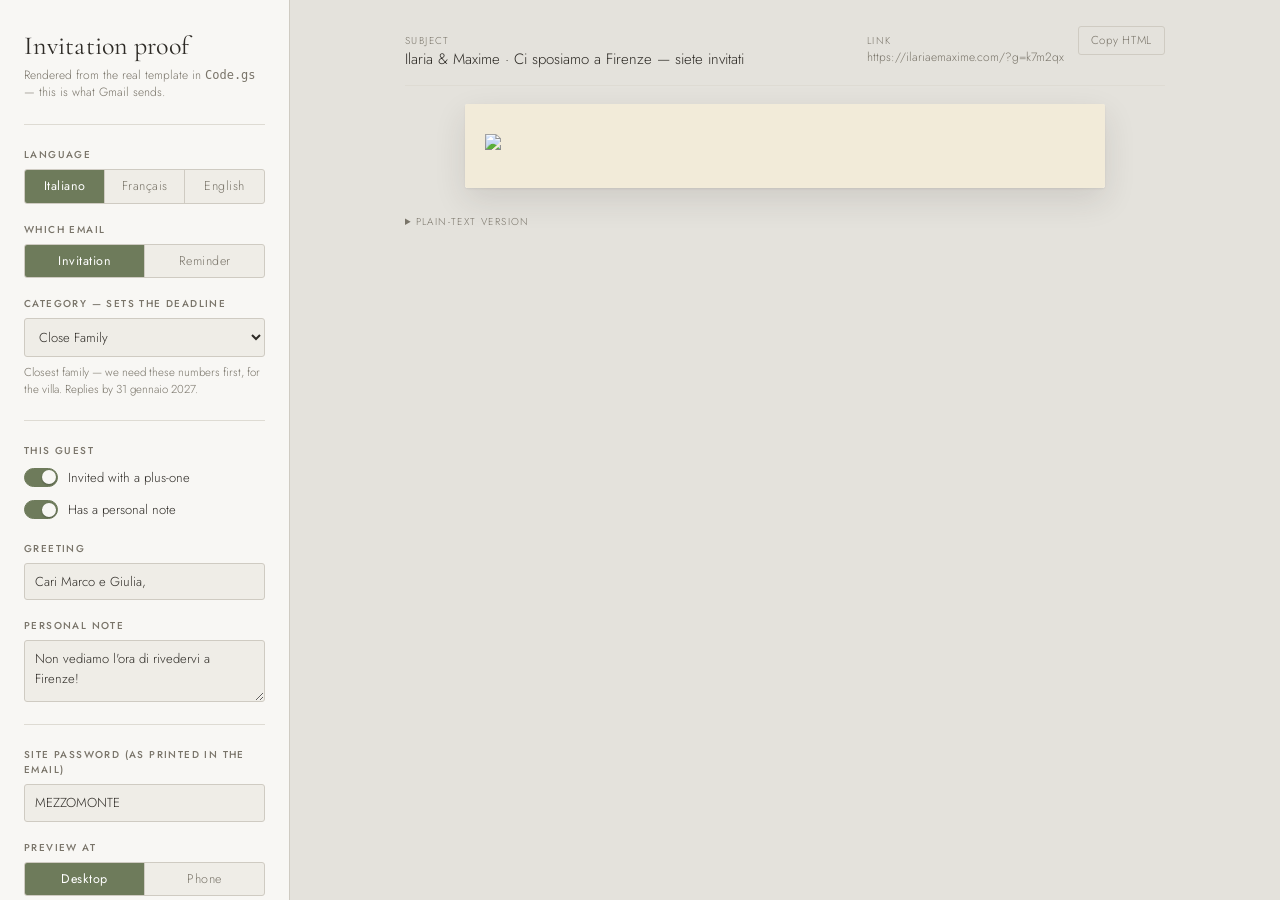
==== commit 505fa068: "Drop the gifts from the line about the site Co-Authored-By: Claude Opus 5 <noreply@anthropic.com> Cl" ====
--- a/tools/invites/preview/invite-preview.html
+++ b/tools/invites/preview/invite-preview.html
@@ -345,7 +345,7 @@
     kDay:'Il giorno', vDay:'Venerdì 23 luglio 2027',
     kWhere:'Dove', vWhere:'Villa Corsini a Mezzomonte · Impruneta, Firenze',
     kDress:'Dress code', vDress:'Cocktail elegante',
-    siteLead:'Programma, viaggio, regali e conferma di presenza sono tutti sul nostro sito.',
+    siteLead:'Il programma, il viaggio e la vostra risposta sono sul nostro sito.',
     pwk:'Password del sito', cta:'Apri il sito e rispondi', byLabel:'Rispondete entro il',
     by:d=>'Vi preghiamo di confermare entro il '+d+'.',
     close:'A presto,',
@@ -360,7 +360,7 @@
     kDay:'Le jour', vDay:'Vendredi 23 juillet 2027',
     kWhere:'Lieu', vWhere:'Villa Corsini a Mezzomonte · Impruneta, Florence',
     kDress:'Tenue', vDress:'Cocktail élégant',
-    siteLead:'Le programme, le voyage, les cadeaux et votre réponse sont sur notre site.',
+    siteLead:'Le programme, le voyage et votre réponse sont sur notre site.',
     pwk:'Mot de passe du site', cta:'Ouvrir le site et répondre', byLabel:'Merci de répondre avant le',
     by:d=>'Merci de confirmer avant le '+d+'.',
     close:'À très bientôt,',
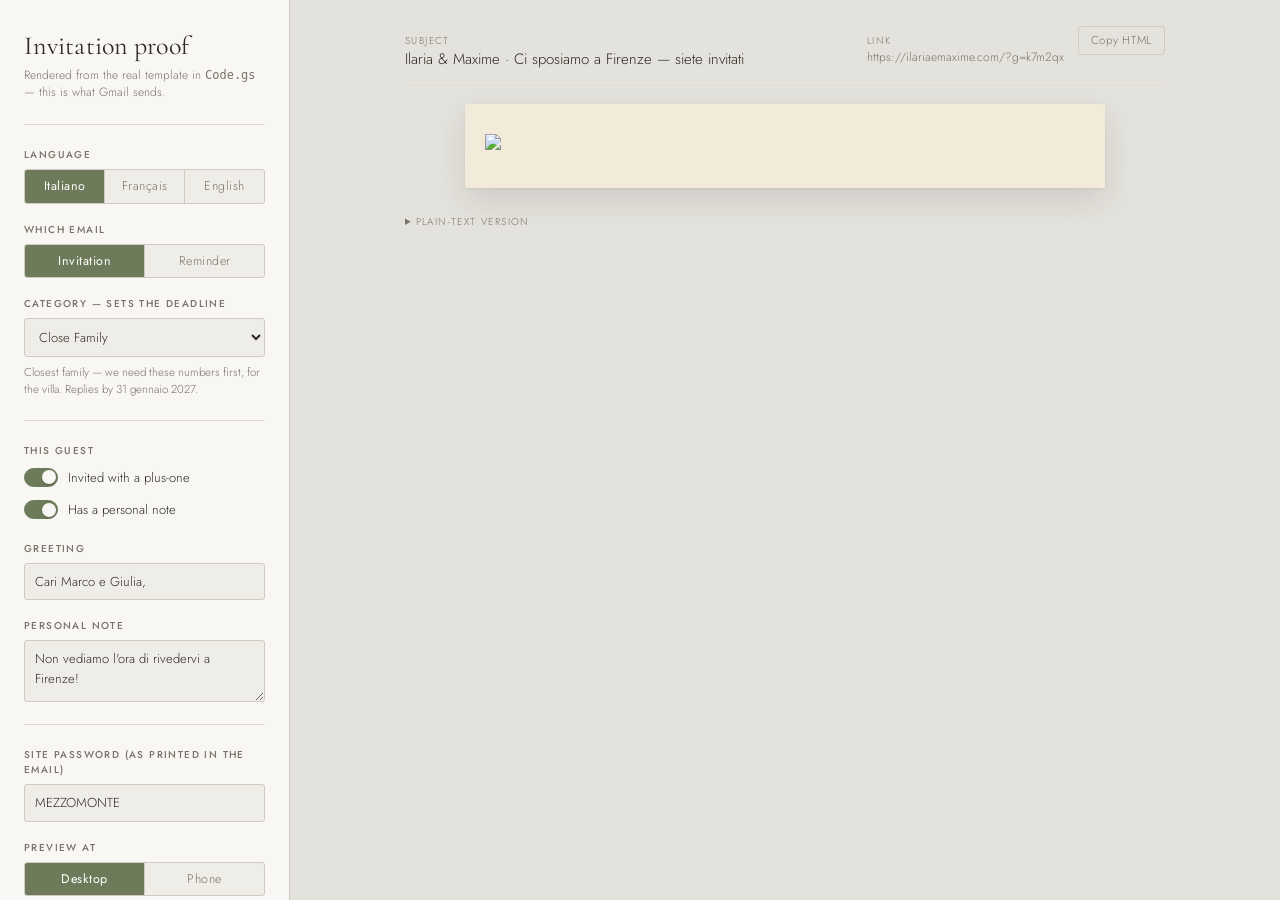
==== commit ef4d31ef: "The English line too Co-Authored-By: Claude Opus 5 <noreply@anthropic.com> Claude-Session: https://c" ====
--- a/tools/invites/preview/invite-preview.html
+++ b/tools/invites/preview/invite-preview.html
@@ -375,7 +375,7 @@
     kDay:'The day', vDay:'Friday 23 July 2027',
     kWhere:'Where', vWhere:'Villa Corsini a Mezzomonte · Impruneta, Florence',
     kDress:'Dress code', vDress:'Elegant cocktail',
-    siteLead:'The programme, travel, gifts and your RSVP all live on our site.',
+    siteLead:'The programme, the journey and your reply are on our site.',
     pwk:'Site password', cta:'Open the site and RSVP', byLabel:'Kindly reply by',
     by:d=>'Kindly reply by '+d+'.',
     close:'See you soon,',
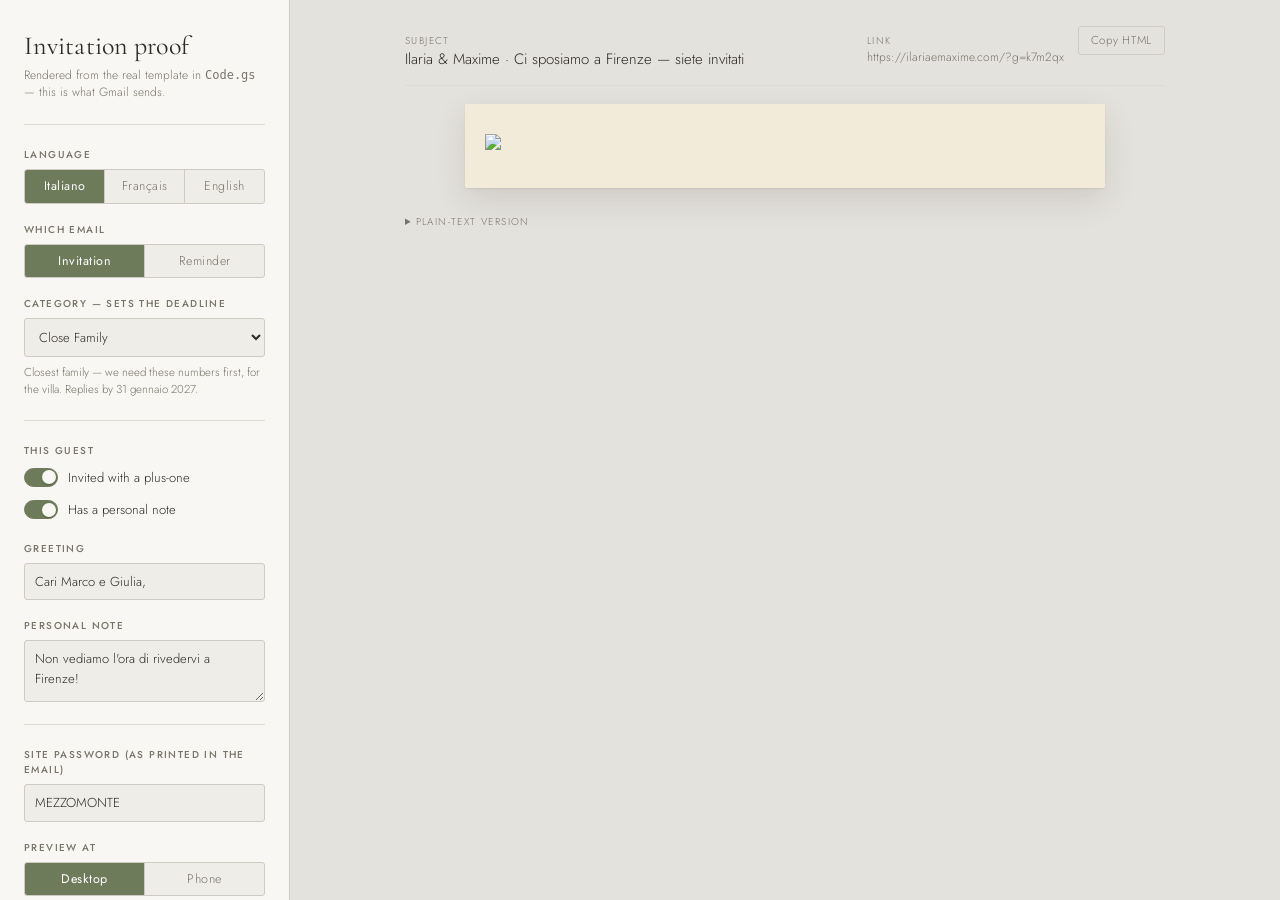
==== commit 0d785cd5: "Formal, on the invitation and on the site The invitation's details line now reads Formale / Formelle" ====
--- a/tools/invites/preview/invite-preview.html
+++ b/tools/invites/preview/invite-preview.html
@@ -277,14 +277,15 @@
   // The invitation itself is drawn at send time: see mailBlobs_.
   /* Slides ignores the page size asked for when a presentation is created,
      so the invitation is drawn on copies of a template whose size was set
-     once by hand: 1800 × 750 pt.
+     once by hand: 1800 × 1500 pt.
 
      Why those numbers. Google exports a slide with its long side capped at
-     2500 px, so 1800 pt wide comes back 2400 px — four times the 600 px the
-     invitation is shown at. And the height decides how tight the spacing can
-     be: the invitation is drawn as a whole number of pages, and whatever is
-     left over is shared out between the blocks, so a short page leaves little
-     to share and the rhythm stays as designed. */
+     2500 px: 1800 × 1500 pt comes back 2400 × 2000, under the cap in both
+     directions — four times the 600 px the invitation is shown at. And that
+     height divides the invitation into four pieces rather than eight, which
+     matters because the export refuses after a handful of calls in quick
+     succession. Whatever the pieces do not fill is shared out between the
+     blocks, so the rhythm stays as designed either way. */
   TEMPLATE : 'Wedding HQ · invitation template',
   SCRATCH  : 'Wedding HQ · invitation (scratch)',
   IMG_HEAD : function(l){ return 'email-head-' + l + '.png'; },
@@ -344,7 +345,7 @@
     body:'Insieme alle nostre famiglie, abbiamo la gioia di invitarvi a celebrare il nostro matrimonio. Ci sposiamo tra le colline di Firenze, a Villa Corsini a Mezzomonte: una giornata di festa fra giardini, arte e buon vino, con le persone che amiamo.',
     kDay:'Il giorno', vDay:'Venerdì 23 luglio 2027',
     kWhere:'Dove', vWhere:'Villa Corsini a Mezzomonte · Impruneta, Firenze',
-    kDress:'Dress code', vDress:'Cocktail elegante',
+    kDress:'Dress code', vDress:'Formale',
     siteLead:'Il programma, il viaggio e la vostra risposta sono sul nostro sito.',
     pwk:'Password del sito', cta:'Apri il sito e rispondi', byLabel:'Rispondete entro il',
     by:d=>'Vi preghiamo di confermare entro il '+d+'.',
@@ -359,7 +360,7 @@
     body:'Avec nos familles, nous avons la joie de vous inviter à célébrer notre mariage. Nous nous marions sur les collines de Florence, à la Villa Corsini a Mezzomonte : une journée de fête entre jardins, art et bon vin, avec ceux que nous aimons.',
     kDay:'Le jour', vDay:'Vendredi 23 juillet 2027',
     kWhere:'Lieu', vWhere:'Villa Corsini a Mezzomonte · Impruneta, Florence',
-    kDress:'Tenue', vDress:'Cocktail élégant',
+    kDress:'Tenue', vDress:'Formelle',
     siteLead:'Le programme, le voyage et votre réponse sont sur notre site.',
     pwk:'Mot de passe du site', cta:'Ouvrir le site et répondre', byLabel:'Merci de répondre avant le',
     by:d=>'Merci de confirmer avant le '+d+'.',
@@ -374,7 +375,7 @@
     body:"Together with our families, we are delighted to invite you to celebrate our wedding. We're getting married in the hills of Florence, at Villa Corsini a Mezzomonte — a day of celebration among gardens, art and good wine, with the people we love.",
     kDay:'The day', vDay:'Friday 23 July 2027',
     kWhere:'Where', vWhere:'Villa Corsini a Mezzomonte · Impruneta, Florence',
-    kDress:'Dress code', vDress:'Elegant cocktail',
+    kDress:'Dress code', vDress:'Formal',
     siteLead:'The programme, the journey and your reply are on our site.',
     pwk:'Site password', cta:'Open the site and RSVP', byLabel:'Kindly reply by',
     by:d=>'Kindly reply by '+d+'.',
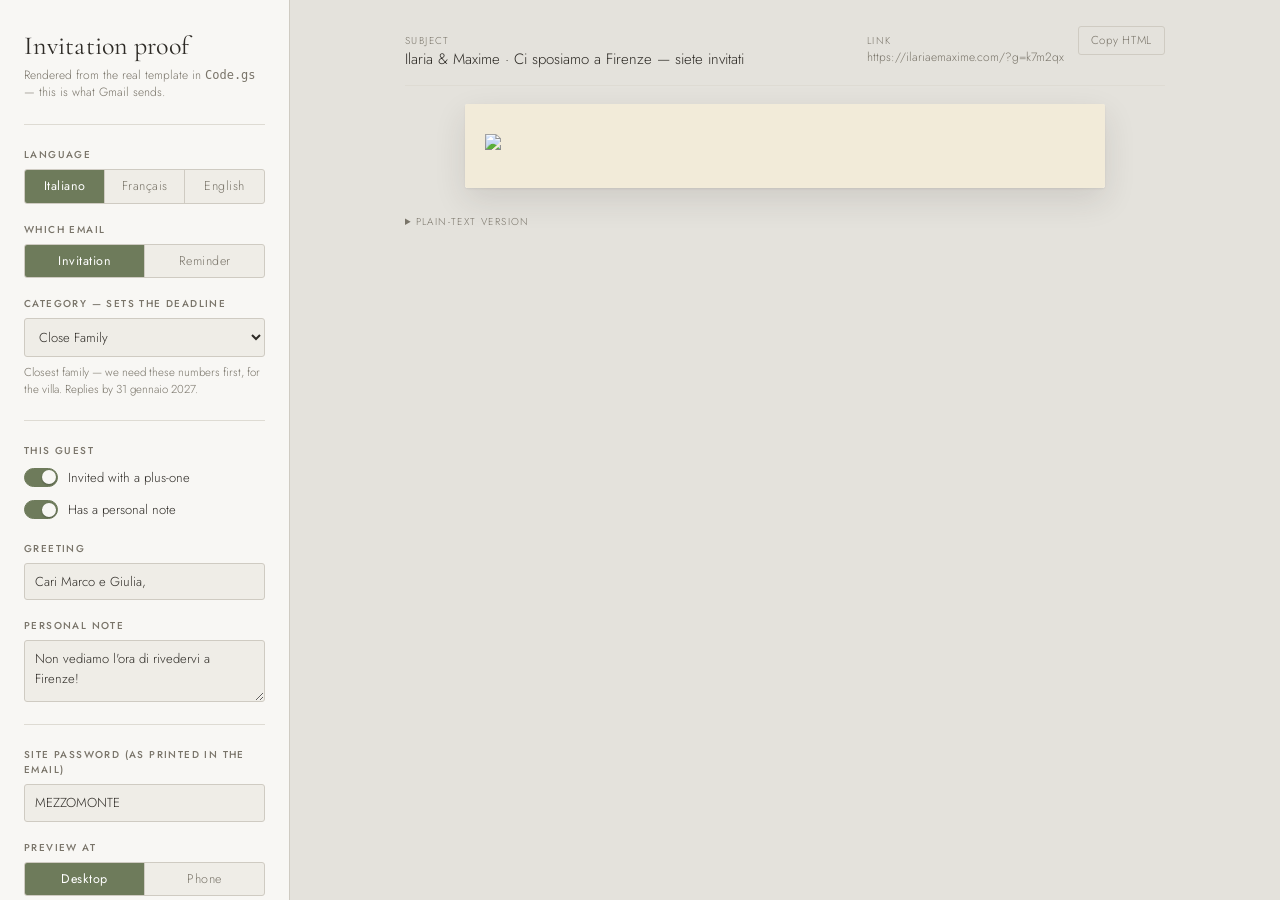
==== commit 95029daf: "Say how many seats are held, and nothing more "Nous avons réservé deux places, pour vous deux" read " ====
--- a/tools/invites/preview/invite-preview.html
+++ b/tools/invites/preview/invite-preview.html
@@ -439,15 +439,15 @@
    to work out from the greeting whether they may bring someone. Three cases:
    an open plus-one, two named people, one person on their own. */
 const SEATS_COPY = {
-  it:{ open:'Saremo felici di accogliere anche il vostro accompagnatore.',
-       two: 'Abbiamo riservato due posti, per voi due.',
-       one: 'Abbiamo riservato un posto a vostro nome.' },
-  fr:{ open:"Vous pouvez venir accompagné·e — nous serons ravis de l'accueillir.",
-       two: 'Nous avons réservé deux places, pour vous deux.',
-       one: 'Nous avons réservé une place à votre nom.' },
-  en:{ open:"You're warmly invited to bring a plus-one.",
-       two: 'We have kept two seats, for the two of you.',
-       one: 'We have kept one seat, in your name.' }
+  it:{ open:'Un posto è riservato per voi, e uno per la persona che vorrete portare.',
+       two: 'Due posti sono riservati per voi.',
+       one: 'Un posto è riservato per voi.' },
+  fr:{ open:'Une place vous est réservée, et une pour la personne de votre choix.',
+       two: 'Deux places vous sont réservées.',
+       one: 'Une place vous est réservée.' },
+  en:{ open:'One seat is reserved for you, and one for a guest of your choosing.',
+       two: 'Two seats are reserved for you.',
+       one: 'One seat is reserved for you.' }
 };
 
 function normLang_(v){ v = String(v || '').trim().toLowerCase().slice(0, 2); return (v === 'fr' || v === 'en' || v === 'it') ? v : 'it'; }
